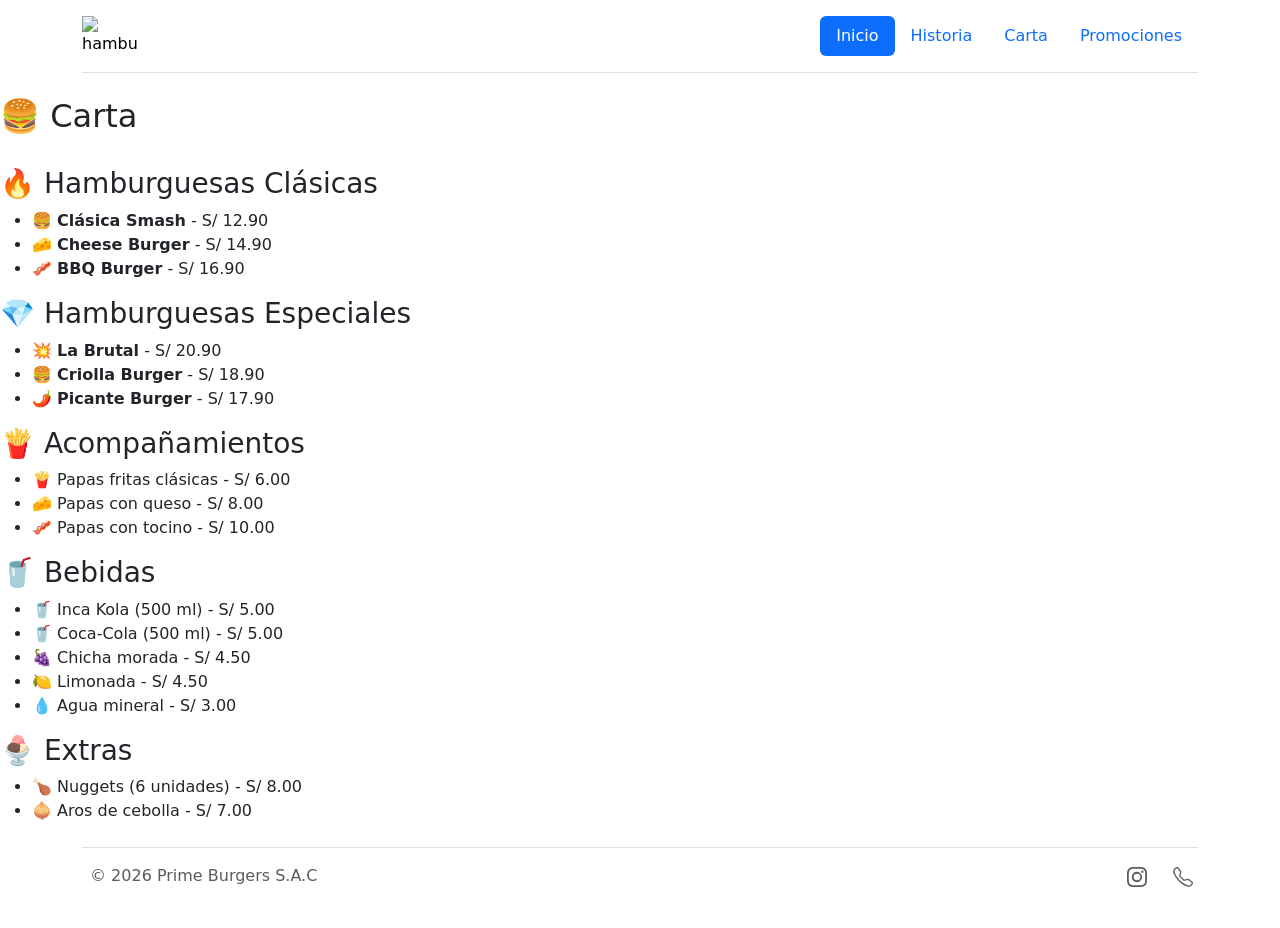
==== carta.html @ 24d7735d "Create carta.html" ====
<!DOCTYPE html>
<html lang="en">
<head>
    <meta charset="UTF-8">
    <meta name="viewport" content="width=device-width, initial-scale=1.0">
    <title>Prime Burgers</title>
    <link rel="stylesheet" href="CSS/ham.css">
    <link rel="preconnect" href="https://fonts.googleapis.com">
<link rel="preconnect" href="https://fonts.gstatic.com" crossorigin>
<link href="https://fonts.googleapis.com/css2?family=Bungee&display=swap" rel="stylesheet">
    <link href="https://cdn.jsdelivr.net/npm/bootstrap@5.3.8/dist/css/bootstrap.min.css" rel="stylesheet" integrity="sha384-sRIl4kxILFvY47J16cr9ZwB07vP4J8+LH7qKQnuqkuIAvNWLzeN8tE5YBujZqJLB" crossorigin="anonymous">
</head>
<body>
    <div class="container">
         <header class="d-flex flex-wrap justify-content-center py-3 mb-4 border-bottom"> 
            <a href="/" class="d-flex align-items-center mb-3 mb-md-0 me-md-auto link-body-emphasis text-decoration-none">
                 <img src="Logo de hamburguesa con estilo caricatura.png" alt="hamburguesa" width="55"> 
                 <span class="fs-4"></span> </a> 
                 <ul class="nav nav-pills"> 
                    <li class="nav-item"><a href="proyectofinal.html" class="nav-link active" aria-current="page">Inicio</a></li> 
                    <li class="nav-item"><a href="historia.html" class="nav-link">Historia</a></li> 
                    <li class="nav-item"><a href="carta.html" class="nav-link">Carta</a></li>
                    <li class="nav-item"><a href="promociones.html" class="nav-link">Promociones</a></li> 
                     </ul> </header> </div>
<div class="ca">
<h2>🍔 Carta</h2>
</div>
<br>
<div class="re">
<h3>🔥 Hamburguesas Clásicas</h3>
<ul>
  <li>🍔 <strong>Clásica Smash</strong> - S/ 12.90</li>
  <li>🧀 <strong>Cheese Burger</strong> - S/ 14.90</li>
  <li>🥓 <strong>BBQ Burger</strong> - S/ 16.90</li>
</ul>

<h3>💎 Hamburguesas Especiales</h3>
<ul>
  <li>💥 <strong>La Brutal</strong> - S/ 20.90</li>
  <li>🍔 <strong>Criolla Burger</strong> - S/ 18.90</li>
  <li>🌶️ <strong>Picante Burger</strong> - S/ 17.90</li>
</ul>

<h3>🍟 Acompañamientos</h3>
<ul>
  <li>🍟 Papas fritas clásicas - S/ 6.00</li>
  <li>🧀 Papas con queso - S/ 8.00</li>
  <li>🥓 Papas con tocino - S/ 10.00</li>
</ul>

<h3>🥤 Bebidas</h3>
<ul>
  <li>🥤 Inca Kola (500 ml) - S/ 5.00</li>
  <li>🥤 Coca-Cola (500 ml) - S/ 5.00</li>
  <li>🍇 Chicha morada - S/ 4.50</li>
  <li>🍋 Limonada - S/ 4.50</li>
  <li>💧 Agua mineral - S/ 3.00</li>
</ul>

<h3>🍨 Extras</h3>
<ul>
  <li>🍗 Nuggets (6 unidades) - S/ 8.00</li>
  <li>🧅 Aros de cebolla - S/ 7.00</li>
</ul>
 </div>      
    <div class="container">
         <footer class="d-flex flex-wrap justify-content-between align-items-center py-3 my-4 border-top"> <div class="col-md-4 d-flex align-items-center"> 
            <a href="/" class="mb-3 me-2 mb-md-0 text-body-secondary text-decoration-none lh-1" aria-label="Bootstrap"> 
                <img src="Logo de hamburguesa con estilo caricatura.png" alt="" width="50"> 
            </a> <span class="mb-3 mb-md-0 text-body-secondary">© 2026 Prime Burgers S.A.C</span> </div> 
            <ul class="nav col-md-4 justify-content-end list-unstyled d-flex"> 
                <li class="ms-3"><a class="text-body-secondary" href="#" aria-label="Instagram"><svg xmlns="http://www.w3.org/2000/svg" width="30" height="20" fill="currentColor" class="bi bi-instagram" viewBox="0 0 16 16">
  <path d="M8 0C5.829 0 5.556.01 4.703.048 3.85.088 3.269.222 2.76.42a3.9 3.9 0 0 0-1.417.923A3.9 3.9 0 0 0 .42 2.76C.222 3.268.087 3.85.048 4.7.01 5.555 0 5.827 0 8.001c0 2.172.01 2.444.048 3.297.04.852.174 1.433.372 1.942.205.526.478.972.923 1.417.444.445.89.719 1.416.923.51.198 1.09.333 1.942.372C5.555 15.99 5.827 16 8 16s2.444-.01 3.298-.048c.851-.04 1.434-.174 1.943-.372a3.9 3.9 0 0 0 1.416-.923c.445-.445.718-.891.923-1.417.197-.509.332-1.09.372-1.942C15.99 10.445 16 10.173 16 8s-.01-2.445-.048-3.299c-.04-.851-.175-1.433-.372-1.941a3.9 3.9 0 0 0-.923-1.417A3.9 3.9 0 0 0 13.24.42c-.51-.198-1.092-.333-1.943-.372C10.443.01 10.172 0 7.998 0zm-.717 1.442h.718c2.136 0 2.389.007 3.232.046.78.035 1.204.166 1.486.275.373.145.64.319.92.599s.453.546.598.92c.11.281.24.705.275 1.485.039.843.047 1.096.047 3.231s-.008 2.389-.047 3.232c-.035.78-.166 1.203-.275 1.485a2.5 2.5 0 0 1-.599.919c-.28.28-.546.453-.92.598-.28.11-.704.24-1.485.276-.843.038-1.096.047-3.232.047s-2.39-.009-3.233-.047c-.78-.036-1.203-.166-1.485-.276a2.5 2.5 0 0 1-.92-.598 2.5 2.5 0 0 1-.6-.92c-.109-.281-.24-.705-.275-1.485-.038-.843-.046-1.096-.046-3.233s.008-2.388.046-3.231c.036-.78.166-1.204.276-1.486.145-.373.319-.64.599-.92s.546-.453.92-.598c.282-.11.705-.24 1.485-.276.738-.034 1.024-.044 2.515-.045zm4.988 1.328a.96.96 0 1 0 0 1.92.96.96 0 0 0 0-1.92m-4.27 1.122a4.109 4.109 0 1 0 0 8.217 4.109 4.109 0 0 0 0-8.217m0 1.441a2.667 2.667 0 1 1 0 5.334 2.667 2.667 0 0 1 0-5.334"/>
</svg></a></li>
                 <li class="ms-3"><a class="text-body-secondary" href="#" aria-label="Telefono"><svg xmlns="http://www.w3.org/2000/svg" width="30" height="20" fill="currentColor" class="bi bi-telephone" viewBox="0 0 16 16">
  <path d="M3.654 1.328a.678.678 0 0 0-1.015-.063L1.605 2.3c-.483.484-.661 1.169-.45 1.77a17.6 17.6 0 0 0 4.168 6.608 17.6 17.6 0 0 0 6.608 4.168c.601.211 1.286.033 1.77-.45l1.034-1.034a.678.678 0 0 0-.063-1.015l-2.307-1.794a.68.68 0 0 0-.58-.122l-2.19.547a1.75 1.75 0 0 1-1.657-.459L5.482 8.062a1.75 1.75 0 0 1-.46-1.657l.548-2.19a.68.68 0 0 0-.122-.58zM1.884.511a1.745 1.745 0 0 1 2.612.163L6.29 2.98c.329.423.445.974.315 1.494l-.547 2.19a.68.68 0 0 0 .178.643l2.457 2.457a.68.68 0 0 0 .644.178l2.189-.547a1.75 1.75 0 0 1 1.494.315l2.306 1.794c.829.645.905 1.87.163 2.611l-1.034 1.034c-.74.74-1.846 1.065-2.877.702a18.6 18.6 0 0 1-7.01-4.42 18.6 18.6 0 0 1-4.42-7.009c-.362-1.03-.037-2.137.703-2.877z"/>
</svg></a></li> 
                </ul> </footer> 
            </div>
</body>
</html>
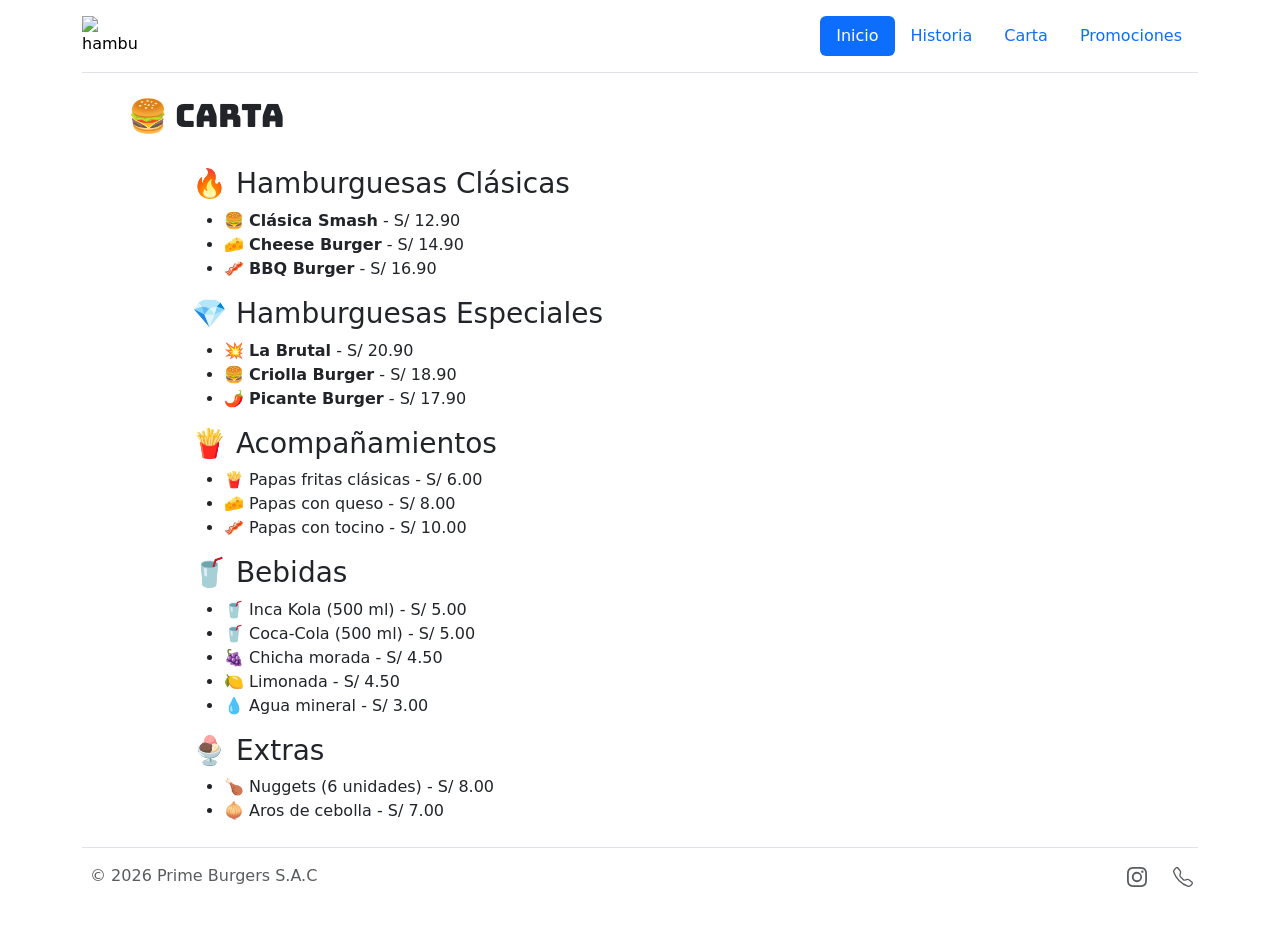
==== commit e16159f3: "Update carta.html" ====
--- a/carta.html
+++ b/carta.html
@@ -4,7 +4,7 @@
     <meta charset="UTF-8">
     <meta name="viewport" content="width=device-width, initial-scale=1.0">
     <title>Prime Burgers</title>
-    <link rel="stylesheet" href="CSS/ham.css">
+    <link rel="stylesheet" href="ham.css">
     <link rel="preconnect" href="https://fonts.googleapis.com">
 <link rel="preconnect" href="https://fonts.gstatic.com" crossorigin>
 <link href="https://fonts.googleapis.com/css2?family=Bungee&display=swap" rel="stylesheet">
@@ -17,7 +17,7 @@
                  <img src="Logo de hamburguesa con estilo caricatura.png" alt="hamburguesa" width="55"> 
                  <span class="fs-4"></span> </a> 
                  <ul class="nav nav-pills"> 
-                    <li class="nav-item"><a href="proyectofinal.html" class="nav-link active" aria-current="page">Inicio</a></li> 
+                    <li class="nav-item"><a href="index.html" class="nav-link active" aria-current="page">Inicio</a></li> 
                     <li class="nav-item"><a href="historia.html" class="nav-link">Historia</a></li> 
                     <li class="nav-item"><a href="carta.html" class="nav-link">Carta</a></li>
                     <li class="nav-item"><a href="promociones.html" class="nav-link">Promociones</a></li> 
--- a/ham.css
+++ b/ham.css
@@ -0,0 +1,47 @@
+.nombre{
+    text-align: center; 
+  font-family: "Bungee Spice", sans-serif;
+  font-weight: 400;
+  font-style: normal;
+}
+.hola{
+  font-family: "Bungee", sans-serif;
+  font-weight: 400;
+  font-style: normal;
+}
+.bienvenida{
+    background-color: bisque;
+    margin-left: 8%;
+    margin-right: 8%;
+}
+.his{
+    margin-left: 5%;
+    
+    font-family: "Bungee", sans-serif;
+  font-weight: 400;
+  font-style: normal;
+}
+.ht{
+    background-color: ghostwhite;
+    margin-left: 10%;
+    margin-right: 10%;
+}
+.ca{
+    margin-left: 10%;
+    font-family: "Bungee", sans-serif;
+  font-weight: 400;
+  font-style: normal;
+
+}
+.re{
+    margin-left: 15%;
+}
+.pro{
+    margin-left: 10%;
+    font-family: "Bungee", sans-serif;
+  font-weight: 400;
+  font-style: normal;
+}
+.mociones{
+    margin-left: 15%;
+}
